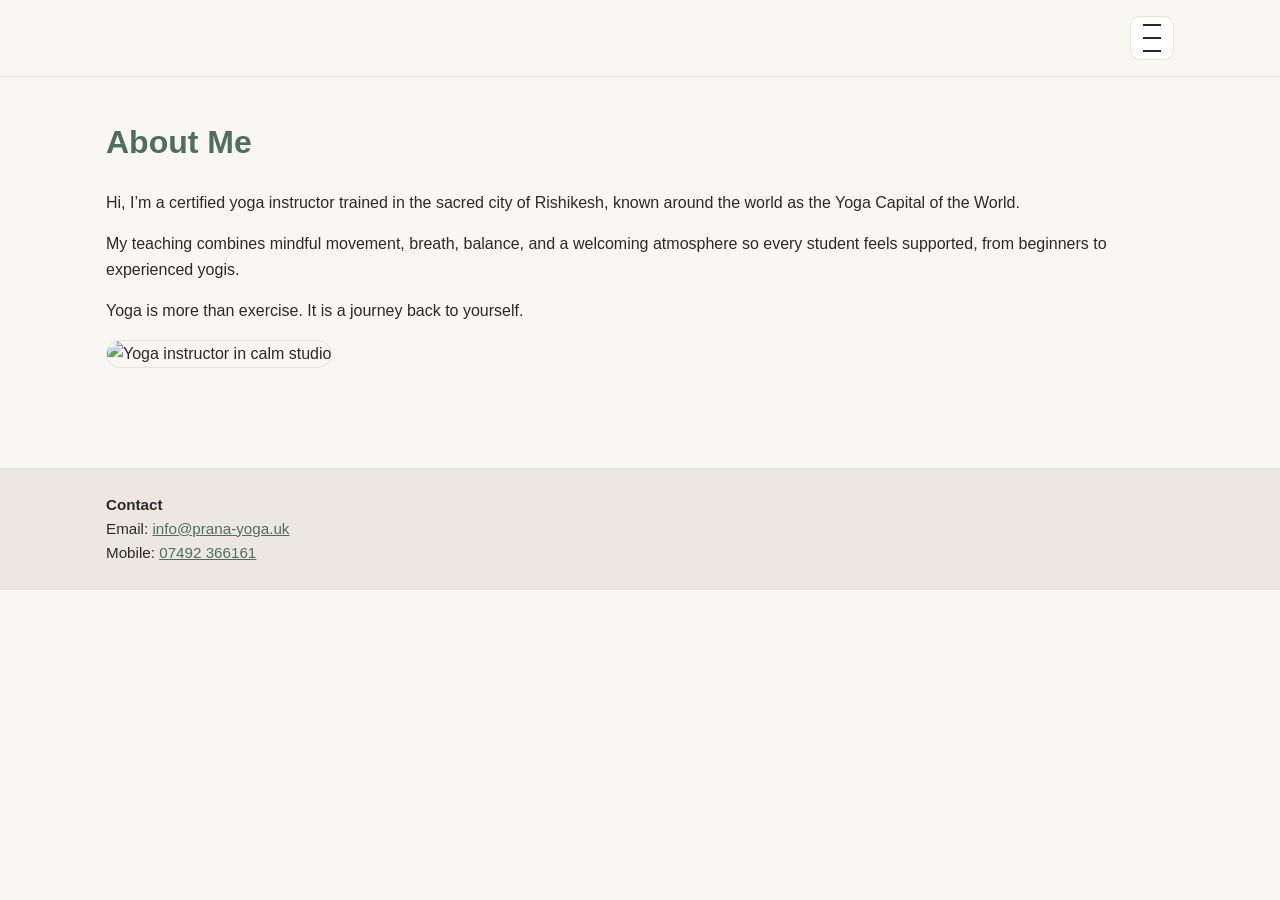
==== about.html @ 023fdecf "first commit" ====
<!doctype html>
<html lang="en">
  <head>
    <meta charset="UTF-8" />
    <meta name="viewport" content="width=device-width, initial-scale=1.0" />
    <title>About Me | Prana Yoga</title>
    <link rel="stylesheet" href="styles.css" />
  </head>
  <body>
    <header class="site-header">
      <div class="header-inner">
        <button class="menu-button" aria-label="Open menu" onclick="openMenu()"><span></span><span></span><span></span></button>
      </div>
    </header>
    <aside class="side-menu" id="sideMenu">
      <button class="menu-close" aria-label="Close menu" onclick="closeMenu()">×</button>
      <h3>Prana Yoga</h3>
      <a href="index.html">Home</a><a href="about.html">About Me</a><a href="services-yoga-classes.html">Yoga Classes</a>
      <a href="services-individual-retreats.html">Retreats for Individuals</a><a href="services-corporate-retreats.html">Corporate Retreats</a>
      <a href="services-chair-yoga.html">Chair Yoga</a><a href="services-workshops.html">Yoga Nidra Workshops</a>
      <a href="gallery.html">Gallery</a><a href="reviews.html">Reviews</a><a href="contact.html">Contact</a>
    </aside>
    <div class="overlay" id="overlay" onclick="closeMenu()"></div>

    <main class="container content-page">
      <h1>About Me</h1>
      <p>Hi, I’m a certified yoga instructor trained in the sacred city of Rishikesh, known around the world as the Yoga Capital of the World.</p>
      <p>My teaching combines mindful movement, breath, balance, and a welcoming atmosphere so every student feels supported, from beginners to experienced yogis.</p>
      <p>Yoga is more than exercise. It is a journey back to yourself.</p>
      <img class="content-photo" src="https://images.unsplash.com/photo-1485727749690-d091e8284ef3?auto=format&fit=crop&w=1200&q=80" alt="Yoga instructor in calm studio" />
    </main>

    <footer class="footer-contact"><div class="footer-inner"><strong>Contact</strong><br />Email: <a href="mailto:info@prana-yoga.uk">info@prana-yoga.uk</a><br />Mobile: <a href="tel:+447492366161">07492 366161</a></div></footer>
    <script src="script.js"></script>
  </body>
</html>
---- styles.css ----
:root {
  --bg: #f8f7f4;
  --card: #ffffff;
  --text: #2a2a2a;
  --muted: #5f5f5f;
  --accent: #6c8a7b;
  --accent-dark: #4f6d60;
  --border: #e7e4de;
}

* {
  box-sizing: border-box;
}

body {
  margin: 0;
  font-family: "Segoe UI", Tahoma, Geneva, Verdana, sans-serif;
  color: var(--text);
  background: var(--bg);
  line-height: 1.6;
}

.site-header {
  position: sticky;
  top: 0;
  z-index: 20;
  background: rgba(248, 247, 244, 0.95);
  backdrop-filter: blur(6px);
  border-bottom: 1px solid var(--border);
}

.header-inner {
  max-width: 1100px;
  margin: 0 auto;
  padding: 16px;
  display: flex;
  align-items: center;
  justify-content: flex-end;
}

.menu-button {
  border: 1px solid var(--border);
  background: var(--card);
  border-radius: 10px;
  width: 44px;
  height: 44px;
  display: grid;
  place-items: center;
  cursor: pointer;
}

.menu-button span {
  width: 18px;
  height: 2px;
  background: var(--text);
  display: block;
  margin: 2px 0;
}

.side-menu {
  position: fixed;
  top: 0;
  right: -320px;
  width: 300px;
  height: 100%;
  background: var(--card);
  border-left: 1px solid var(--border);
  transition: right 0.25s ease;
  padding: 24px 20px;
  z-index: 30;
  overflow-y: auto;
}

.side-menu.open {
  right: 0;
}

.menu-close {
  border: none;
  background: transparent;
  font-size: 24px;
  cursor: pointer;
  float: right;
}

.side-menu h3 {
  margin-top: 36px;
  margin-bottom: 12px;
}

.side-menu a {
  display: block;
  padding: 8px 0;
  color: var(--text);
  text-decoration: none;
}

.side-menu a:hover {
  color: var(--accent-dark);
}

.overlay {
  position: fixed;
  inset: 0;
  background: rgba(0, 0, 0, 0.35);
  display: none;
  z-index: 25;
}

.overlay.show {
  display: block;
}

.container {
  max-width: 1100px;
  margin: 0 auto;
  padding: 32px 16px 48px;
}

.hero-title {
  font-family: "Trebuchet MS", "Gill Sans", "Segoe Script", cursive;
  text-align: center;
  font-size: clamp(2.2rem, 6vw, 4rem);
  margin: 22px 0 24px;
  color: var(--accent-dark);
  letter-spacing: 1px;
}

.gallery-strip {
  display: grid;
  grid-template-columns: repeat(auto-fit, minmax(200px, 1fr));
  gap: 12px;
}

.gallery-strip img,
.content-photo {
  width: 100%;
  border-radius: 14px;
  object-fit: cover;
  border: 1px solid var(--border);
}

.gallery-strip img {
  height: 210px;
}

.section-list {
  margin-top: 34px;
  display: grid;
  gap: 14px;
}

.section-card {
  background: var(--card);
  border: 1px solid var(--border);
  border-radius: 14px;
  padding: 16px;
}

.section-card h2 {
  margin: 0;
  font-size: 1.2rem;
}

.section-card p {
  color: var(--muted);
  margin: 8px 0 0;
}

.section-link,
.sub-link {
  display: inline-block;
  margin-top: 8px;
  text-decoration: none;
  color: var(--accent-dark);
  font-weight: 600;
}

.sub-links {
  margin-top: 10px;
  padding-left: 16px;
  display: none;
}

.sub-links.open {
  display: block;
}

.sub-links a {
  display: block;
  margin: 6px 0;
  color: var(--text);
  text-decoration: none;
}

.sub-links a:hover {
  color: var(--accent-dark);
}

.content-page h1 {
  margin-top: 8px;
  color: var(--accent-dark);
}

.content-page p {
  margin-bottom: 16px;
}

.content-photo {
  max-height: 420px;
}

.footer-contact {
  margin-top: 52px;
  background: #ece8e1;
  border-top: 1px solid var(--border);
}

.footer-inner {
  max-width: 1100px;
  margin: 0 auto;
  padding: 24px 16px;
  font-size: 0.95rem;
}

.footer-inner a {
  color: var(--accent-dark);
}

@media (max-width: 640px) {
  .header-inner {
    padding: 12px 16px;
  }
}
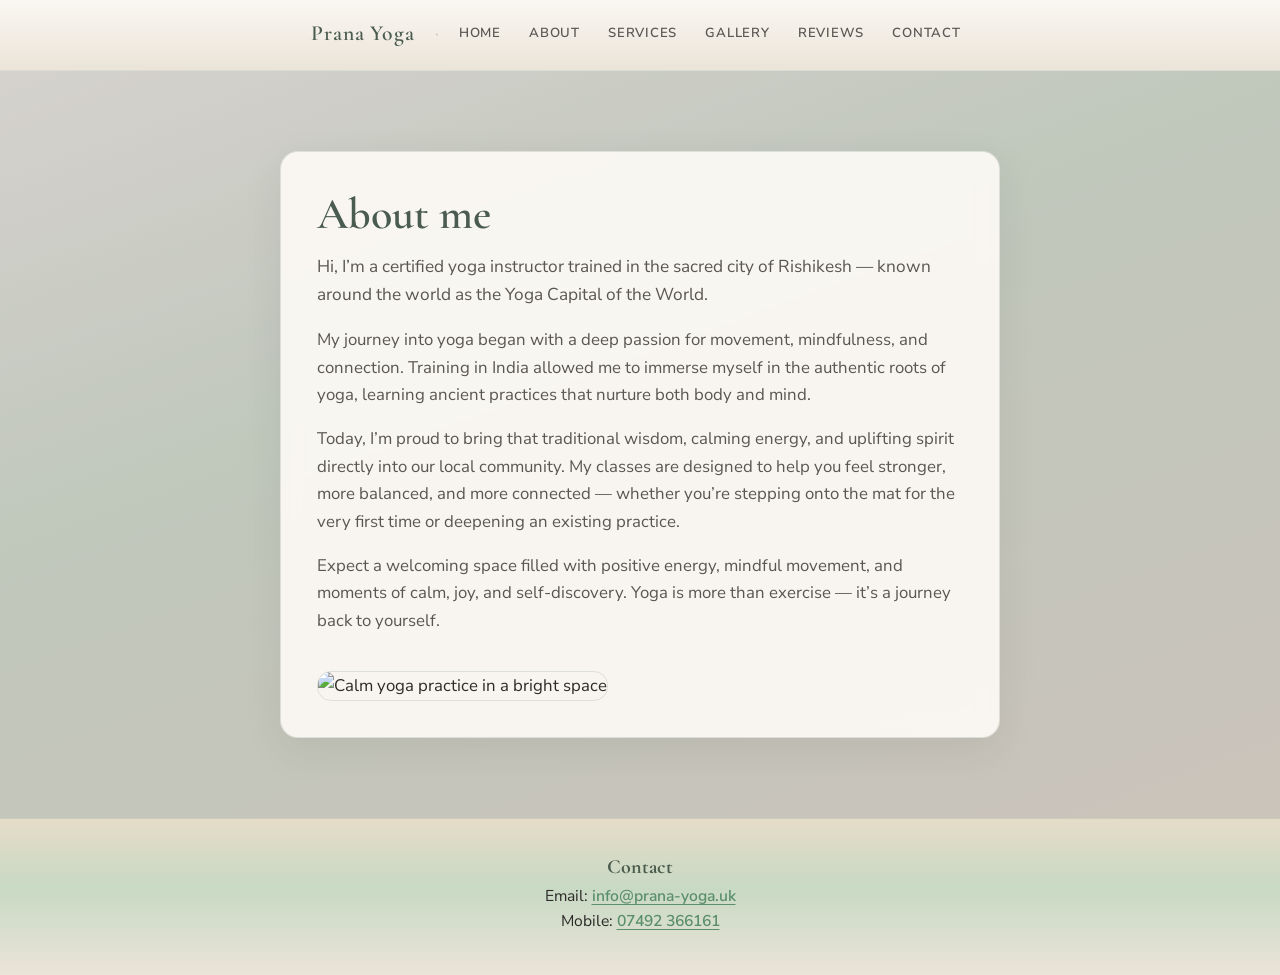
==== commit cf4cc07f: "deleted hamburger menu, expanded each section fully on website" ====
--- a/about.html
+++ b/about.html
@@ -7,30 +7,58 @@
     <link rel="stylesheet" href="styles.css" />
   </head>
   <body>
-    <header class="site-header">
-      <div class="header-inner">
-        <button class="menu-button" aria-label="Open menu" onclick="openMenu()"><span></span><span></span><span></span></button>
+    <nav class="site-nav" aria-label="Main">
+      <div class="site-nav__inner">
+        <a class="site-nav__brand" href="index.html">Prana Yoga</a>
+        <span class="site-nav__sep" aria-hidden="true">·</span>
+        <a class="site-nav__link" href="index.html#top">Home</a>
+        <a class="site-nav__link" href="about.html">About</a>
+        <a class="site-nav__link" href="index.html#services">Services</a>
+        <a class="site-nav__link" href="gallery.html">Gallery</a>
+        <a class="site-nav__link" href="reviews.html">Reviews</a>
+        <a class="site-nav__link" href="contact.html">Contact</a>
       </div>
-    </header>
-    <aside class="side-menu" id="sideMenu">
-      <button class="menu-close" aria-label="Close menu" onclick="closeMenu()">×</button>
-      <h3>Prana Yoga</h3>
-      <a href="index.html">Home</a><a href="about.html">About Me</a><a href="services-yoga-classes.html">Yoga Classes</a>
-      <a href="services-individual-retreats.html">Retreats for Individuals</a><a href="services-corporate-retreats.html">Corporate Retreats</a>
-      <a href="services-chair-yoga.html">Chair Yoga</a><a href="services-workshops.html">Yoga Nidra Workshops</a>
-      <a href="gallery.html">Gallery</a><a href="reviews.html">Reviews</a><a href="contact.html">Contact</a>
-    </aside>
-    <div class="overlay" id="overlay" onclick="closeMenu()"></div>
+    </nav>
 
-    <main class="container content-page">
-      <h1>About Me</h1>
-      <p>Hi, I’m a certified yoga instructor trained in the sacred city of Rishikesh, known around the world as the Yoga Capital of the World.</p>
-      <p>My teaching combines mindful movement, breath, balance, and a welcoming atmosphere so every student feels supported, from beginners to experienced yogis.</p>
-      <p>Yoga is more than exercise. It is a journey back to yourself.</p>
-      <img class="content-photo" src="https://images.unsplash.com/photo-1485727749690-d091e8284ef3?auto=format&fit=crop&w=1200&q=80" alt="Yoga instructor in calm studio" />
+    <main>
+      <section
+        class="scroll-section"
+        style="--section-bg: url('https://images.unsplash.com/photo-1485727749690-d091e8284ef3?auto=format&fit=crop&w=1600&q=80')"
+      >
+        <div class="scroll-section__bg" aria-hidden="true"></div>
+        <div class="scroll-section__wash" aria-hidden="true"></div>
+        <div class="scroll-section__scrim" aria-hidden="true"></div>
+        <div class="scroll-section__inner">
+          <div class="content-panel">
+            <h1>About me</h1>
+            <p class="section-lead">
+              Hi, I’m a certified yoga instructor trained in the sacred city of Rishikesh — known around the world as the Yoga Capital of the World.
+            </p>
+            <p>
+              My journey into yoga began with a deep passion for movement, mindfulness, and connection. Training in India allowed me to immerse myself in the authentic roots of yoga, learning ancient practices that nurture both body and mind.
+            </p>
+            <p>
+              Today, I’m proud to bring that traditional wisdom, calming energy, and uplifting spirit directly into our local community. My classes are designed to help you feel stronger, more balanced, and more connected — whether you’re stepping onto the mat for the very first time or deepening an existing practice.
+            </p>
+            <p>
+              Expect a welcoming space filled with positive energy, mindful movement, and moments of calm, joy, and self-discovery. Yoga is more than exercise — it’s a journey back to yourself.
+            </p>
+            <img
+              class="content-photo"
+              src="https://images.unsplash.com/photo-1544367567-0f2fcb009e0b?auto=format&fit=crop&w=1200&q=80"
+              alt="Calm yoga practice in a bright space"
+            />
+          </div>
+        </div>
+      </section>
     </main>
 
-    <footer class="footer-contact"><div class="footer-inner"><strong>Contact</strong><br />Email: <a href="mailto:info@prana-yoga.uk">info@prana-yoga.uk</a><br />Mobile: <a href="tel:+447492366161">07492 366161</a></div></footer>
-    <script src="script.js"></script>
+    <footer class="footer-contact">
+      <div class="footer-inner">
+        <strong>Contact</strong><br />
+        Email: <a href="mailto:info@prana-yoga.uk">info@prana-yoga.uk</a><br />
+        Mobile: <a href="tel:+447492366161">07492 366161</a>
+      </div>
+    </footer>
   </body>
 </html>
--- a/styles.css
+++ b/styles.css
@@ -1,234 +1,384 @@
+/* Prana Yoga — earthy palette, calm typography, section backgrounds */
+
+@import url("https://fonts.googleapis.com/css2?family=Cormorant+Garamond:ital,wght@0,500;0,600;0,700;1,500&family=Nunito+Sans:ital,opsz,wght@0,6..12,400;0,6..12,500;0,6..12,600;0,6..12,700;1,6..12,400&display=swap");
+
 :root {
-  --bg: #f8f7f4;
-  --card: #ffffff;
-  --text: #2a2a2a;
-  --muted: #5f5f5f;
-  --accent: #6c8a7b;
-  --accent-dark: #4f6d60;
-  --border: #e7e4de;
-}
-
-* {
+  --cream: #faf7f2;
+  --beige: #ebe4d8;
+  --beige-warm: #e5dcc8;
+  --sage-light: #c8d9c4;
+  --sage: #9fb89a;
+  --sage-deep: #6d8570;
+  --forest: #4a5c4e;
+  --charcoal: #2c2a28;
+  --muted: #5a5652;
+  --white-soft: rgba(255, 252, 247, 0.94);
+  --panel: rgba(255, 252, 247, 0.88);
+  --accent-gold: #b8952f;
+  --accent-terracotta: #c47052;
+  --accent-leaf: #5a8f6a;
+  --font-display: "Cormorant Garamond", Georgia, serif;
+  --font-body: "Nunito Sans", system-ui, sans-serif;
+  --radius: 18px;
+  --shadow: 0 12px 40px rgba(44, 42, 40, 0.08);
+}
+
+*,
+*::before,
+*::after {
   box-sizing: border-box;
+}
+
+html {
+  scroll-behavior: smooth;
 }
 
 body {
   margin: 0;
-  font-family: "Segoe UI", Tahoma, Geneva, Verdana, sans-serif;
-  color: var(--text);
-  background: var(--bg);
-  line-height: 1.6;
-}
-
-.site-header {
-  position: sticky;
-  top: 0;
-  z-index: 20;
-  background: rgba(248, 247, 244, 0.95);
-  backdrop-filter: blur(6px);
-  border-bottom: 1px solid var(--border);
-}
-
-.header-inner {
+  font-family: var(--font-body);
+  font-size: 1.05rem;
+  line-height: 1.65;
+  color: var(--charcoal);
+  background: var(--cream);
+}
+
+img {
+  max-width: 100%;
+  height: auto;
+  vertical-align: middle;
+}
+
+a {
+  color: var(--sage-deep);
+  text-decoration-thickness: 1px;
+  text-underline-offset: 3px;
+  transition: color 0.2s ease;
+}
+
+a:hover {
+  color: var(--accent-terracotta);
+}
+
+/* In-flow navigation (scrolls with page, no hamburger) */
+.site-nav {
+  background: linear-gradient(180deg, var(--cream) 0%, var(--beige) 100%);
+  border-bottom: 1px solid rgba(109, 133, 112, 0.22);
+  padding: 1rem 1.25rem 1.15rem;
+}
+
+.site-nav__inner {
   max-width: 1100px;
   margin: 0 auto;
-  padding: 16px;
+  display: flex;
+  flex-wrap: wrap;
+  align-items: center;
+  justify-content: center;
+  gap: 0.35rem 0.75rem;
+}
+
+.site-nav__brand {
+  font-family: var(--font-display);
+  font-size: 1.35rem;
+  font-weight: 600;
+  color: var(--forest);
+  letter-spacing: 0.04em;
+  text-decoration: none;
+  margin-right: 0.5rem;
+}
+
+.site-nav__brand:hover {
+  color: var(--accent-leaf);
+}
+
+.site-nav__link {
+  font-size: 0.82rem;
+  font-weight: 600;
+  letter-spacing: 0.06em;
+  text-transform: uppercase;
+  color: var(--muted);
+  text-decoration: none;
+  padding: 0.35rem 0.5rem;
+  border-radius: 8px;
+}
+
+.site-nav__link:hover {
+  color: var(--forest);
+  background: rgba(159, 184, 154, 0.25);
+}
+
+.site-nav__sep {
+  color: rgba(90, 86, 82, 0.35);
+  font-weight: 300;
+  user-select: none;
+}
+
+/* Full-width section with faded photo background */
+.scroll-section {
+  position: relative;
+  isolation: isolate;
+  padding: clamp(2.75rem, 7vw, 5rem) 1.25rem;
+}
+
+.scroll-section--tall {
+  min-height: 88vh;
   display: flex;
   align-items: center;
-  justify-content: flex-end;
-}
-
-.menu-button {
-  border: 1px solid var(--border);
-  background: var(--card);
-  border-radius: 10px;
-  width: 44px;
-  height: 44px;
+}
+
+.scroll-section--tall .scroll-section__inner {
+  width: 100%;
+}
+
+.scroll-section__bg {
+  position: absolute;
+  inset: 0;
+  z-index: 0;
+  background-image: var(--section-bg, none);
+  background-size: cover;
+  background-position: center;
+  transform: scale(1.03);
+}
+
+.scroll-section__wash {
+  position: absolute;
+  inset: 0;
+  z-index: 1;
+  background: linear-gradient(
+    160deg,
+    rgba(250, 247, 242, 0.9) 0%,
+    rgba(220, 232, 216, 0.82) 38%,
+    rgba(235, 228, 216, 0.88) 100%
+  );
+}
+
+.scroll-section__scrim {
+  position: absolute;
+  inset: 0;
+  z-index: 2;
+  background: rgba(44, 42, 40, 0.18);
+}
+
+.scroll-section__inner {
+  position: relative;
+  z-index: 3;
+  max-width: 720px;
+  margin: 0 auto;
+}
+
+.scroll-section__inner--wide {
+  max-width: 1040px;
+}
+
+/* Readable content card on top of background */
+.content-panel {
+  background: var(--panel);
+  backdrop-filter: blur(10px);
+  -webkit-backdrop-filter: blur(10px);
+  border-radius: var(--radius);
+  border: 1px solid rgba(109, 133, 112, 0.2);
+  box-shadow: var(--shadow);
+  padding: clamp(1.5rem, 4vw, 2.25rem);
+}
+
+.content-panel--center {
+  text-align: center;
+}
+
+.hero-title {
+  font-family: var(--font-display);
+  font-weight: 600;
+  font-size: clamp(2.75rem, 9vw, 4.5rem);
+  line-height: 1.1;
+  color: var(--forest);
+  margin: 0 0 0.35em;
+  letter-spacing: 0.02em;
+}
+
+.hero-tagline {
+  font-family: var(--font-display);
+  font-size: clamp(1.2rem, 3vw, 1.55rem);
+  font-style: italic;
+  color: var(--sage-deep);
+  margin: 0 0 1rem;
+}
+
+.hero-accent {
+  display: inline-block;
+  margin-top: 0.5rem;
+  padding: 0.4rem 1rem;
+  font-size: 0.75rem;
+  font-weight: 700;
+  letter-spacing: 0.12em;
+  text-transform: uppercase;
+  color: var(--cream);
+  background: linear-gradient(120deg, var(--accent-leaf), var(--sage-deep));
+  border-radius: 999px;
+  text-decoration: none;
+  box-shadow: 0 4px 16px rgba(90, 143, 106, 0.35);
+}
+
+.hero-accent:hover {
+  color: var(--cream);
+  filter: brightness(1.06);
+}
+
+h1,
+h2,
+h3 {
+  font-family: var(--font-display);
+  font-weight: 600;
+  color: var(--forest);
+  line-height: 1.2;
+}
+
+h1 {
+  font-size: clamp(2rem, 5vw, 2.75rem);
+  margin: 0 0 0.75rem;
+}
+
+h2 {
+  font-size: clamp(1.55rem, 3.5vw, 2rem);
+  margin: 0 0 0.65rem;
+}
+
+h3 {
+  font-size: 1.2rem;
+  margin: 0 0 0.5rem;
+}
+
+.content-panel p {
+  margin: 0 0 1rem;
+  color: var(--muted);
+}
+
+.content-panel p:last-child {
+  margin-bottom: 0;
+}
+
+.section-lead {
+  font-size: 1.08rem;
+  color: var(--charcoal);
+}
+
+/* Photo strip inside a panel */
+.photo-strip {
   display: grid;
-  place-items: center;
-  cursor: pointer;
-}
-
-.menu-button span {
-  width: 18px;
-  height: 2px;
-  background: var(--text);
+  grid-template-columns: repeat(auto-fit, minmax(140px, 1fr));
+  gap: 10px;
+  margin-top: 1.25rem;
+}
+
+.photo-strip img {
+  width: 100%;
+  height: 160px;
+  object-fit: cover;
+  border-radius: 12px;
+  border: 1px solid rgba(109, 133, 112, 0.2);
+}
+
+/* Service / link grid */
+.link-grid {
+  display: grid;
+  gap: 10px;
+  margin-top: 1rem;
+}
+
+.link-grid a {
   display: block;
-  margin: 2px 0;
-}
-
-.side-menu {
-  position: fixed;
-  top: 0;
-  right: -320px;
-  width: 300px;
-  height: 100%;
-  background: var(--card);
-  border-left: 1px solid var(--border);
-  transition: right 0.25s ease;
-  padding: 24px 20px;
-  z-index: 30;
-  overflow-y: auto;
-}
-
-.side-menu.open {
-  right: 0;
-}
-
-.menu-close {
-  border: none;
-  background: transparent;
-  font-size: 24px;
-  cursor: pointer;
-  float: right;
-}
-
-.side-menu h3 {
-  margin-top: 36px;
-  margin-bottom: 12px;
-}
-
-.side-menu a {
+  padding: 0.85rem 1rem;
+  background: linear-gradient(135deg, rgba(200, 217, 196, 0.45), rgba(235, 228, 216, 0.6));
+  border: 1px solid rgba(109, 133, 112, 0.22);
+  border-radius: 12px;
+  font-weight: 600;
+  color: var(--forest);
+  text-decoration: none;
+  transition: transform 0.2s ease, box-shadow 0.2s ease, border-color 0.2s ease;
+}
+
+.link-grid a:hover {
+  color: var(--forest);
+  border-color: var(--accent-gold);
+  box-shadow: 0 6px 20px rgba(184, 149, 47, 0.2);
+  transform: translateY(-2px);
+}
+
+.link-grid a .sub {
   display: block;
-  padding: 8px 0;
-  color: var(--text);
-  text-decoration: none;
-}
-
-.side-menu a:hover {
-  color: var(--accent-dark);
-}
-
-.overlay {
-  position: fixed;
-  inset: 0;
-  background: rgba(0, 0, 0, 0.35);
-  display: none;
-  z-index: 25;
-}
-
-.overlay.show {
-  display: block;
-}
-
-.container {
-  max-width: 1100px;
-  margin: 0 auto;
-  padding: 32px 16px 48px;
-}
-
-.hero-title {
-  font-family: "Trebuchet MS", "Gill Sans", "Segoe Script", cursive;
-  text-align: center;
-  font-size: clamp(2.2rem, 6vw, 4rem);
-  margin: 22px 0 24px;
-  color: var(--accent-dark);
-  letter-spacing: 1px;
+  font-size: 0.82rem;
+  font-weight: 500;
+  color: var(--muted);
+  margin-top: 0.2rem;
+}
+
+.content-photo {
+  width: 100%;
+  max-height: 380px;
+  object-fit: cover;
+  border-radius: 14px;
+  margin-top: 1.25rem;
+  border: 1px solid rgba(109, 133, 112, 0.2);
 }
 
 .gallery-strip {
   display: grid;
   grid-template-columns: repeat(auto-fit, minmax(200px, 1fr));
   gap: 12px;
-}
-
-.gallery-strip img,
-.content-photo {
+  margin-top: 1rem;
+}
+
+.gallery-strip img {
   width: 100%;
-  border-radius: 14px;
+  height: 200px;
   object-fit: cover;
-  border: 1px solid var(--border);
-}
-
-.gallery-strip img {
-  height: 210px;
-}
-
-.section-list {
-  margin-top: 34px;
-  display: grid;
-  gap: 14px;
-}
-
-.section-card {
-  background: var(--card);
-  border: 1px solid var(--border);
-  border-radius: 14px;
-  padding: 16px;
-}
-
-.section-card h2 {
-  margin: 0;
+  border-radius: 12px;
+  border: 1px solid rgba(109, 133, 112, 0.2);
+}
+
+.review-quote {
+  font-family: var(--font-display);
   font-size: 1.2rem;
-}
-
-.section-card p {
-  color: var(--muted);
-  margin: 8px 0 0;
-}
-
-.section-link,
-.sub-link {
-  display: inline-block;
-  margin-top: 8px;
-  text-decoration: none;
-  color: var(--accent-dark);
-  font-weight: 600;
-}
-
-.sub-links {
-  margin-top: 10px;
-  padding-left: 16px;
-  display: none;
-}
-
-.sub-links.open {
-  display: block;
-}
-
-.sub-links a {
-  display: block;
-  margin: 6px 0;
-  color: var(--text);
-  text-decoration: none;
-}
-
-.sub-links a:hover {
-  color: var(--accent-dark);
-}
-
-.content-page h1 {
-  margin-top: 8px;
-  color: var(--accent-dark);
-}
-
-.content-page p {
-  margin-bottom: 16px;
-}
-
-.content-photo {
-  max-height: 420px;
+  font-style: italic;
+  color: var(--forest);
+  margin: 0 0 1rem;
+  padding-left: 1rem;
+  border-left: 3px solid var(--accent-gold);
 }
 
 .footer-contact {
-  margin-top: 52px;
-  background: #ece8e1;
-  border-top: 1px solid var(--border);
+  background: linear-gradient(180deg, var(--beige-warm) 0%, var(--sage-light) 45%, var(--beige) 100%);
+  border-top: 1px solid rgba(109, 133, 112, 0.25);
 }
 
 .footer-inner {
-  max-width: 1100px;
+  max-width: 720px;
   margin: 0 auto;
-  padding: 24px 16px;
-  font-size: 0.95rem;
+  padding: 2rem 1.25rem 2.5rem;
+  text-align: center;
+  font-size: 0.98rem;
+  color: var(--charcoal);
+}
+
+.footer-inner strong {
+  font-family: var(--font-display);
+  font-size: 1.25rem;
+  color: var(--forest);
 }
 
 .footer-inner a {
-  color: var(--accent-dark);
+  font-weight: 600;
+  color: var(--accent-leaf);
+}
+
+.footer-inner a:hover {
+  color: var(--accent-terracotta);
 }
 
 @media (max-width: 640px) {
-  .header-inner {
-    padding: 12px 16px;
+  .site-nav__inner {
+    justify-content: flex-start;
   }
-}
+
+  .photo-strip img {
+    height: 130px;
+  }
+}
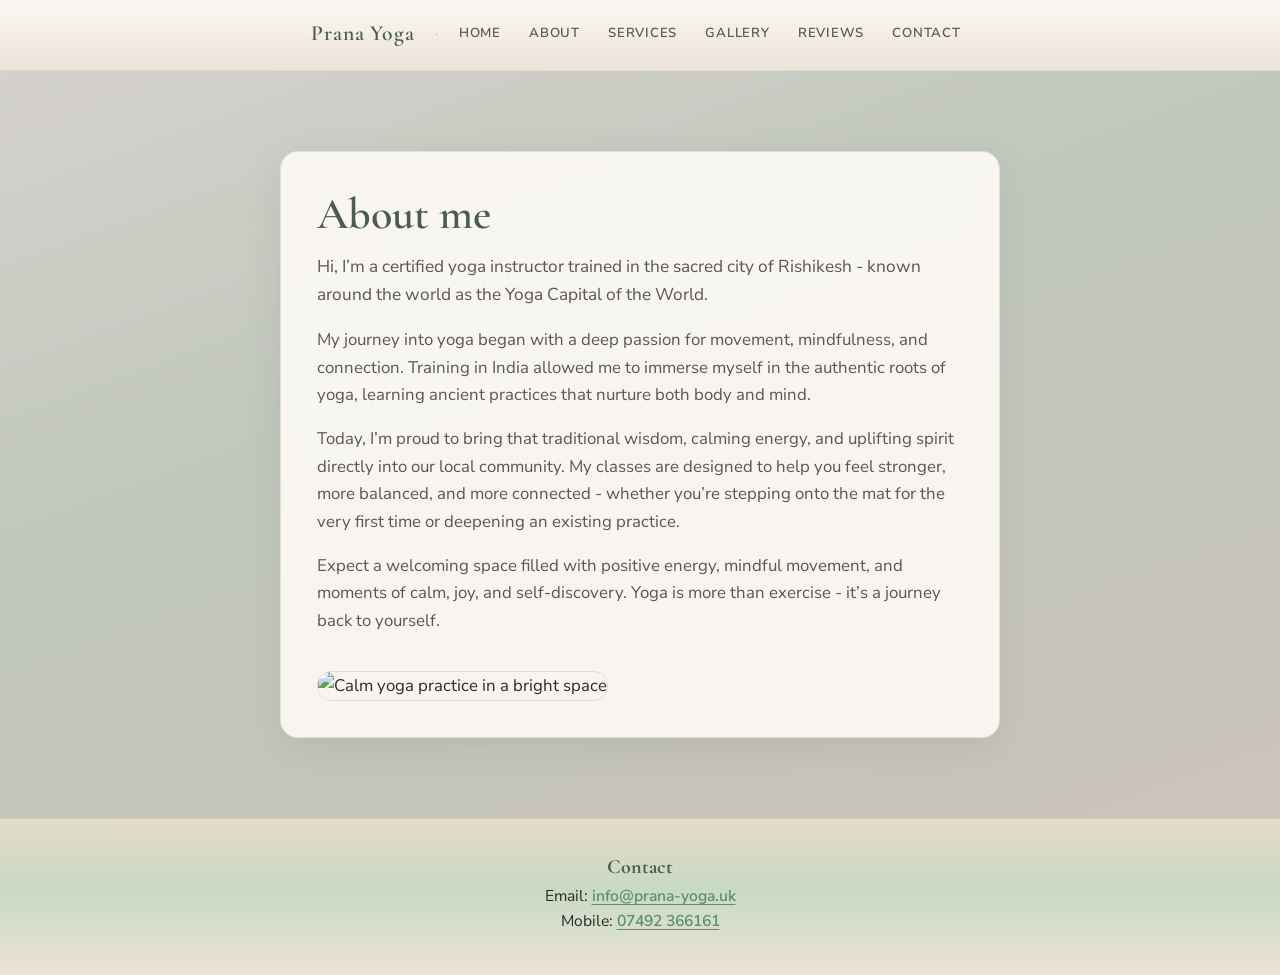
==== commit 62ee4ed8: "Update about.html" ====
--- a/about.html
+++ b/about.html
@@ -32,16 +32,16 @@
           <div class="content-panel">
             <h1>About me</h1>
             <p class="section-lead">
-              Hi, I’m a certified yoga instructor trained in the sacred city of Rishikesh — known around the world as the Yoga Capital of the World.
+              Hi, I’m a certified yoga instructor trained in the sacred city of Rishikesh - known around the world as the Yoga Capital of the World.
             </p>
             <p>
               My journey into yoga began with a deep passion for movement, mindfulness, and connection. Training in India allowed me to immerse myself in the authentic roots of yoga, learning ancient practices that nurture both body and mind.
             </p>
             <p>
-              Today, I’m proud to bring that traditional wisdom, calming energy, and uplifting spirit directly into our local community. My classes are designed to help you feel stronger, more balanced, and more connected — whether you’re stepping onto the mat for the very first time or deepening an existing practice.
+              Today, I’m proud to bring that traditional wisdom, calming energy, and uplifting spirit directly into our local community. My classes are designed to help you feel stronger, more balanced, and more connected - whether you’re stepping onto the mat for the very first time or deepening an existing practice.
             </p>
             <p>
-              Expect a welcoming space filled with positive energy, mindful movement, and moments of calm, joy, and self-discovery. Yoga is more than exercise — it’s a journey back to yourself.
+              Expect a welcoming space filled with positive energy, mindful movement, and moments of calm, joy, and self-discovery. Yoga is more than exercise - it’s a journey back to yourself.
             </p>
             <img
               class="content-photo"
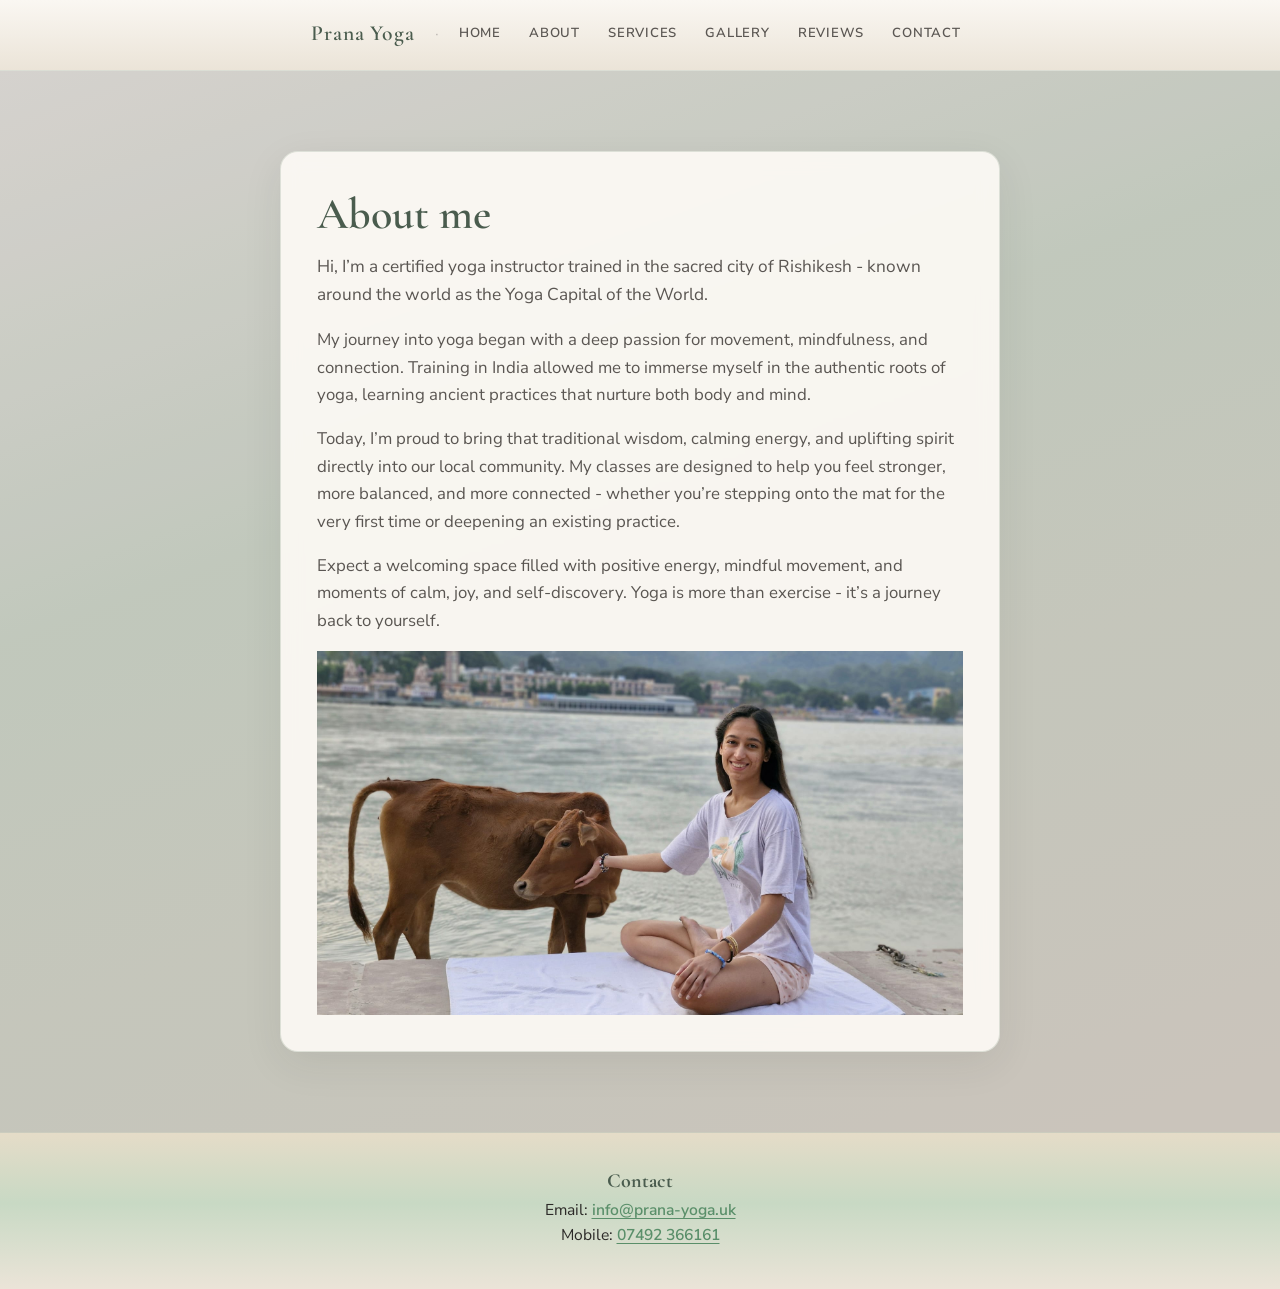
==== commit dc14efdf: "Update about.html" ====
--- a/about.html
+++ b/about.html
@@ -43,11 +43,7 @@
             <p>
               Expect a welcoming space filled with positive energy, mindful movement, and moments of calm, joy, and self-discovery. Yoga is more than exercise - it’s a journey back to yourself.
             </p>
-            <img
-              class="content-photo"
-              src="https://images.unsplash.com/photo-1544367567-0f2fcb009e0b?auto=format&fit=crop&w=1200&q=80"
-              alt="Calm yoga practice in a bright space"
-            />
+            <img src="./pictures/Aboutme.jpg" alt="In Rishikesh">
           </div>
         </div>
       </section>
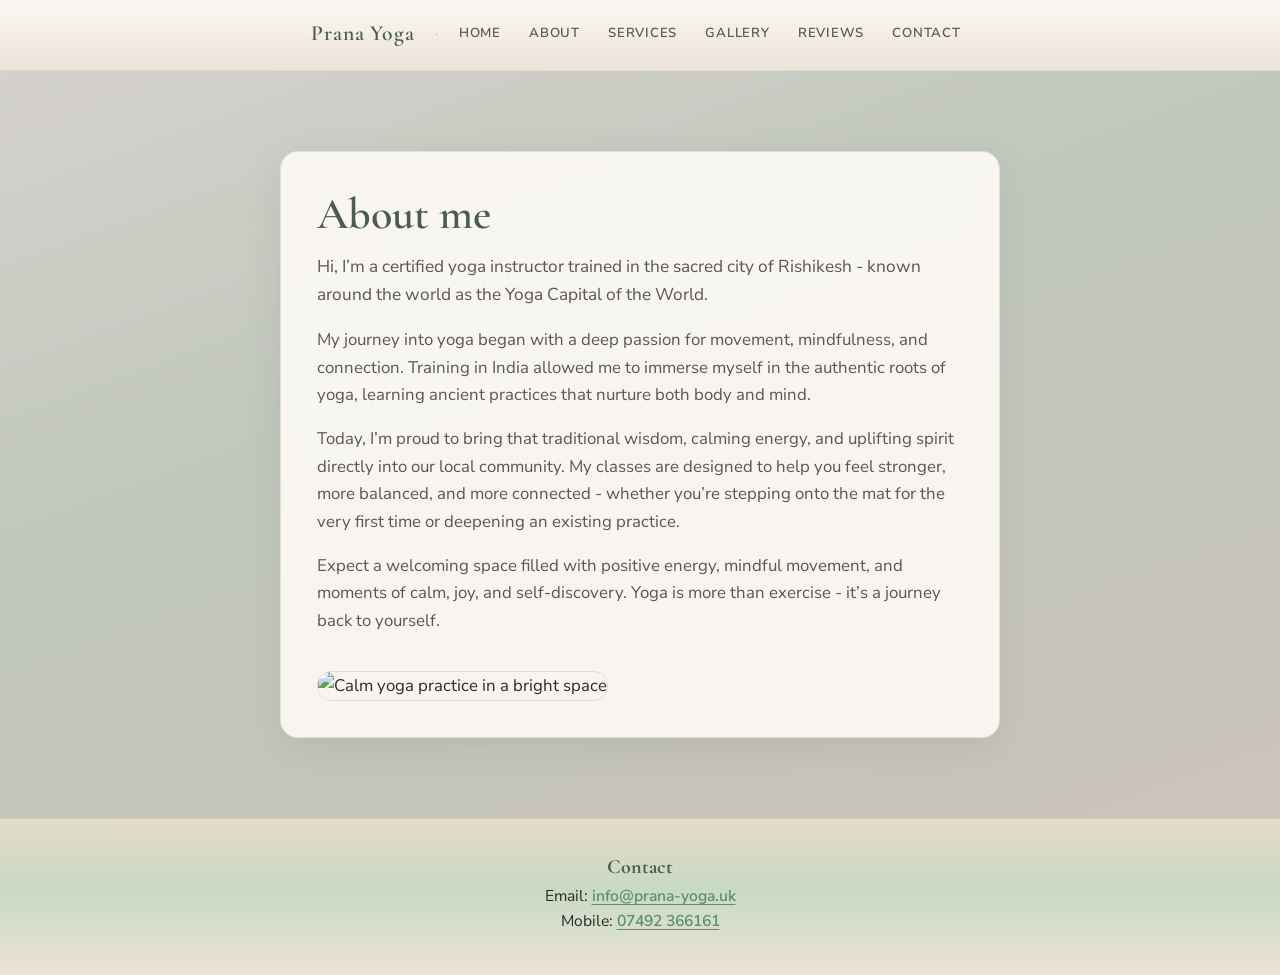
==== commit 9a472b60: "Update about.html" ====
--- a/about.html
+++ b/about.html
@@ -43,7 +43,11 @@
             <p>
               Expect a welcoming space filled with positive energy, mindful movement, and moments of calm, joy, and self-discovery. Yoga is more than exercise - it’s a journey back to yourself.
             </p>
-            <img src="./pictures/Aboutme.jpg" alt="In Rishikesh">
+              <img
+              class="content-photo"
+              src="https://images.unsplash.com/photo-1544367567-0f2fcb009e0b?auto=format&fit=crop&w=1200&q=80"
+              alt="Calm yoga practice in a bright space"
+            />
           </div>
         </div>
       </section>
